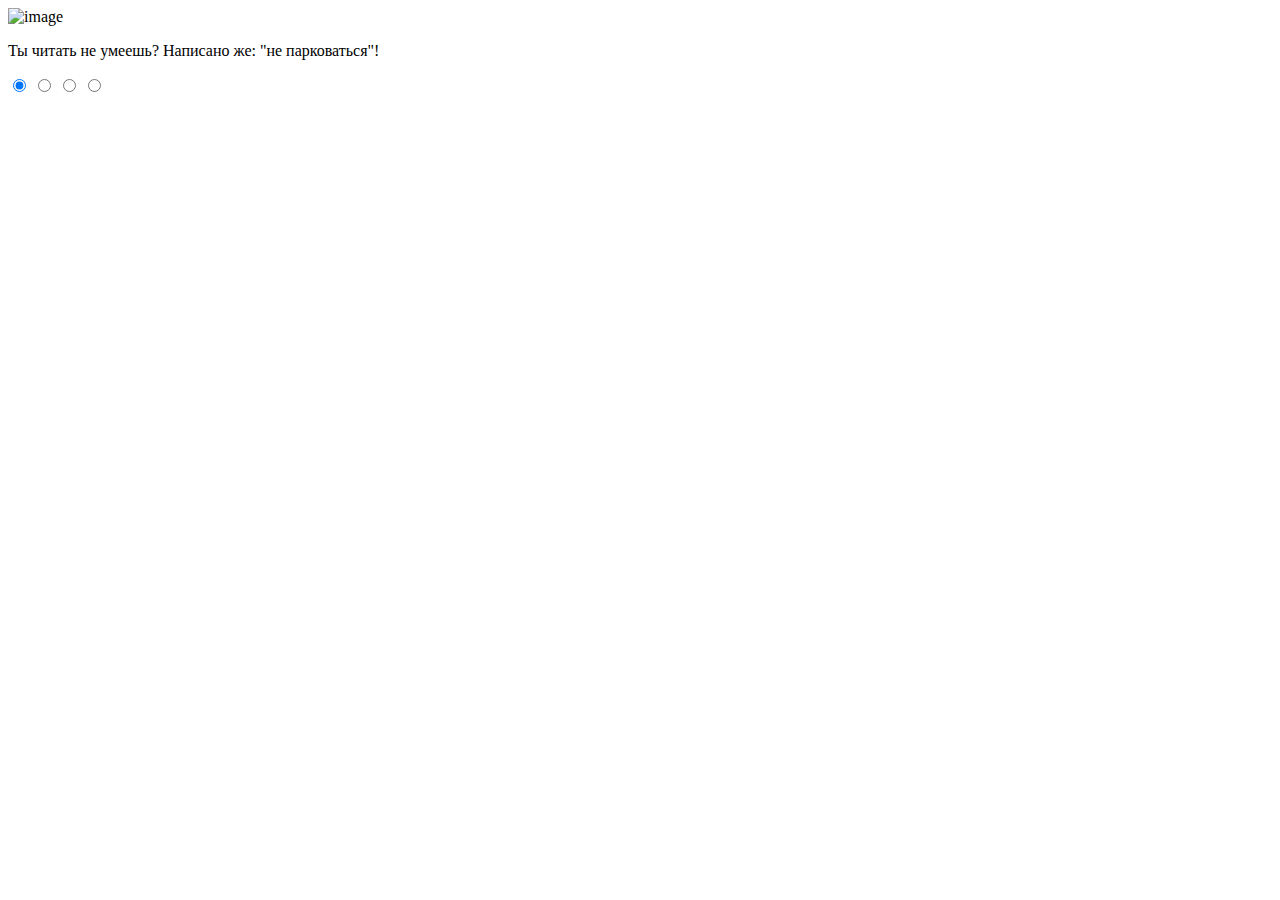
==== cssMemSlider/index.html @ 833609c4 "init: cssMemSlider-task (Fri, Oct 15, 2021 11:37:02 PM)" ====
<!DOCTYPE html>
<html lang="en">
  <head>
    <meta charset="UTF-8" />
    <meta http-equiv="X-UA-Compatible" content="IE=edge" />
    <meta name="viewport" content="width=device-width, initial-scale=1.0" />
    <link rel="stylesheet" href="style.css" />
    <link rel="preconnect" href="https://fonts.googleapis.com" />
    <link rel="preconnect" href="https://fonts.gstatic.com" crossorigin />
    <link
      href="https://fonts.googleapis.com/css2?family=Caveat&display=swap"
      rel="stylesheet"
    />
    <title>cssMemSlider</title>
  </head>
  <body>
    <body>
      <div class="container">
        <div class="inside-container">
          <img class="image" src="./assets/img/noparking.jpg" alt="image" />
        </div>
        <div class="bottom-part">
          <p>Ты читать не умеешь? Написано же: "не парковаться"!</p>
          <div class="controls">
            <input type="radio" name="radio-button" id="id-noparking" checked />
            <label for="id-noparking"></label>
            <input type="radio" name="radio-button" id="id-low" />
            <label for="id-low"></label>
            <input type="radio" name="radio-button" id="id-ktulhu" />
            <label for="id-ktulhu"></label>
            <input type="radio" name="radio-button" id="id-hello" />
            <label for="id-hello"></label>
          </div>
        </div>
      </div>
    </body>
  </body>
</html>
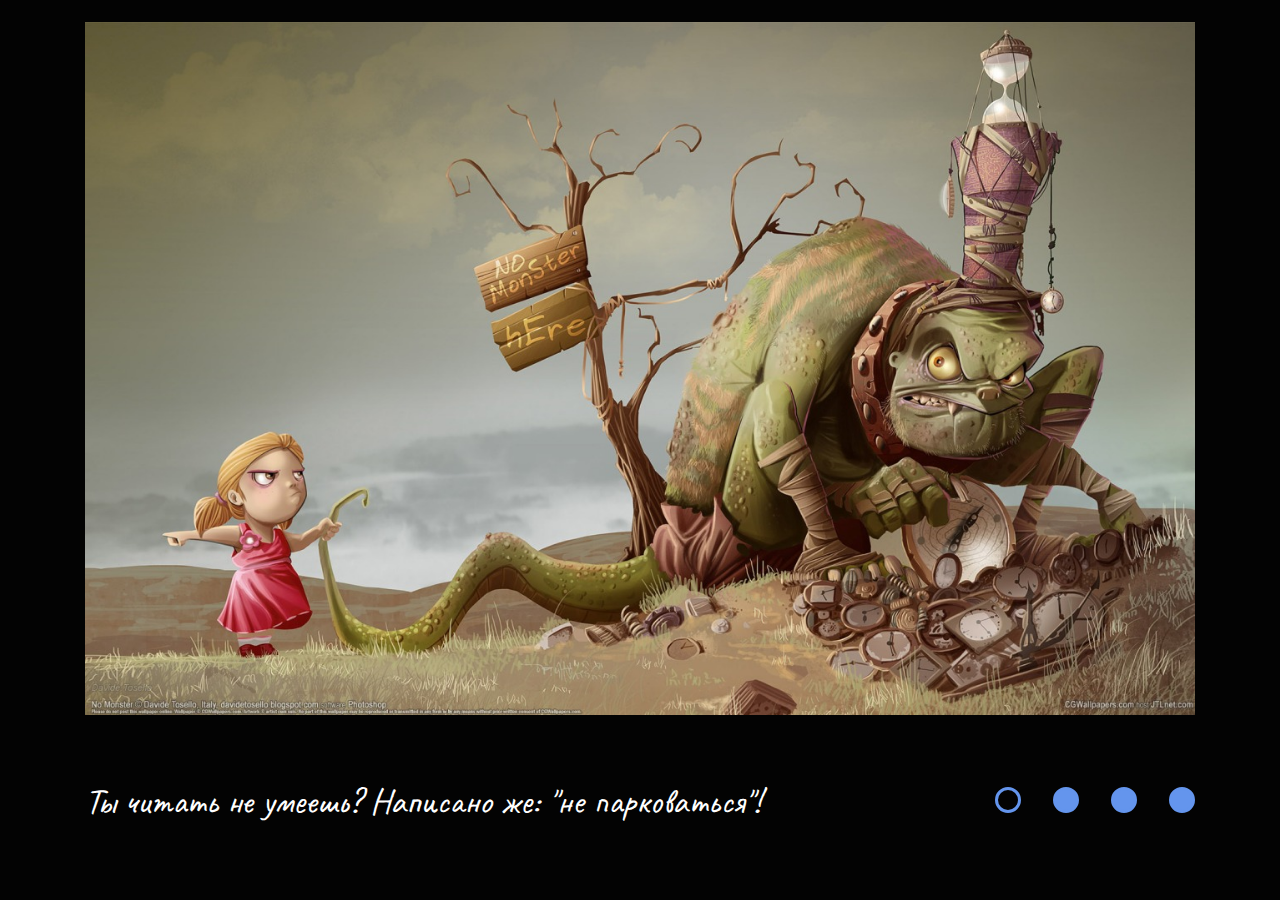
==== commit 1706403e: "feat: finish adding style for initial position (Sat, Oct 16, 2021 01:14:38 AM)" ====
--- a/cssMemSlider/index.html
+++ b/cssMemSlider/index.html
@@ -16,8 +16,37 @@
   <body>
     <body>
       <div class="container">
-        <div class="inside-container">
-          <img class="image" src="./assets/img/noparking.jpg" alt="image" />
+        <div class="outside-container">
+          <div class="inside-container">
+            <img
+              src="./assets/img/noparking.jpg"
+              alt="image"
+              class="img"
+              width="1330"
+              height="810"
+            />
+            <img
+              src="./assets/img/earth.jpg"
+              alt="image"
+              class="img"
+              width="1330"
+              height="810"
+            />
+            <img
+              src="./assets/img/flying.jpg"
+              alt="image"
+              class="img"
+              width="1330"
+              height="810"
+            />
+            <img
+              src="./assets/img/ktulhu.jpg"
+              alt="image"
+              class="img"
+              width="1330"
+              height="810"
+            />
+          </div>
         </div>
         <div class="bottom-part">
           <p>Ты читать не умеешь? Написано же: "не парковаться"!</p>
--- a/cssMemSlider/style.css
+++ b/cssMemSlider/style.css
@@ -0,0 +1,106 @@
+:root{
+    --cl-white:#ffffff;
+    --cl-dark:#030303;
+    --cl-blue:#6495ed;
+ 
+}
+
+body{
+    margin: 0 auto;
+    padding: 0;
+    
+    font-family: 'Caveat', cursive;
+    font-size: 36px;
+    color: var(--cl-white);
+
+    background-color: var(--cl-dark);
+}
+
+.container{
+    max-width: calc((100vh - 15%) / 0.61);
+    width: 100%;
+    margin: 0 auto;
+    box-sizing: border-box;
+    padding-left: 2%;
+    padding-right: 2%;
+
+}
+
+.outside-container{
+    max-width: calc((100vh - 15%) / 0.61 - 1%);
+    width: 100%;
+    max-height: calc(100vh - 15%);
+    height: 100%;
+    overflow: hidden;   
+}
+
+.inside-container{
+    display: flex;
+
+    margin:auto;
+    margin-top: 2%;
+    width: calc(100% *5);
+    height: 100%;
+
+
+}
+
+.img{
+    width: calc(100% / 5);
+    height: 100%;
+    margin:0;
+    object-fit: contain;
+}
+
+.bottom-part {
+    display: flex;
+    justify-content: space-between;
+    align-items: baseline;
+}
+
+.controls{
+    display: flex;
+    justify-content: space-between;
+    margin: 48px 0 48px 10px;
+    max-width: 200px;
+    width: 100%;
+}
+
+/*radio*/
+input{
+    display: none;
+}
+
+label {
+  
+    user-select: none;
+    cursor: pointer;
+}
+
+label:before{
+    display: inline-block;
+    left:0;
+    content: "";
+
+    width: 20px;
+    height: 20px;
+
+    background-color: var(--cl-blue);
+    border: 3px solid var(--cl-blue);
+    border-radius: 50%;
+}
+
+label:hover:before{
+    background-color: var(--cl-white);
+    border: 3px solid var(--cl-white);
+}
+
+input:checked + label:before {
+    background-color:var(--cl-dark);
+}    
+
+/*radio*/
+
+#id-low:checked .img{
+
+}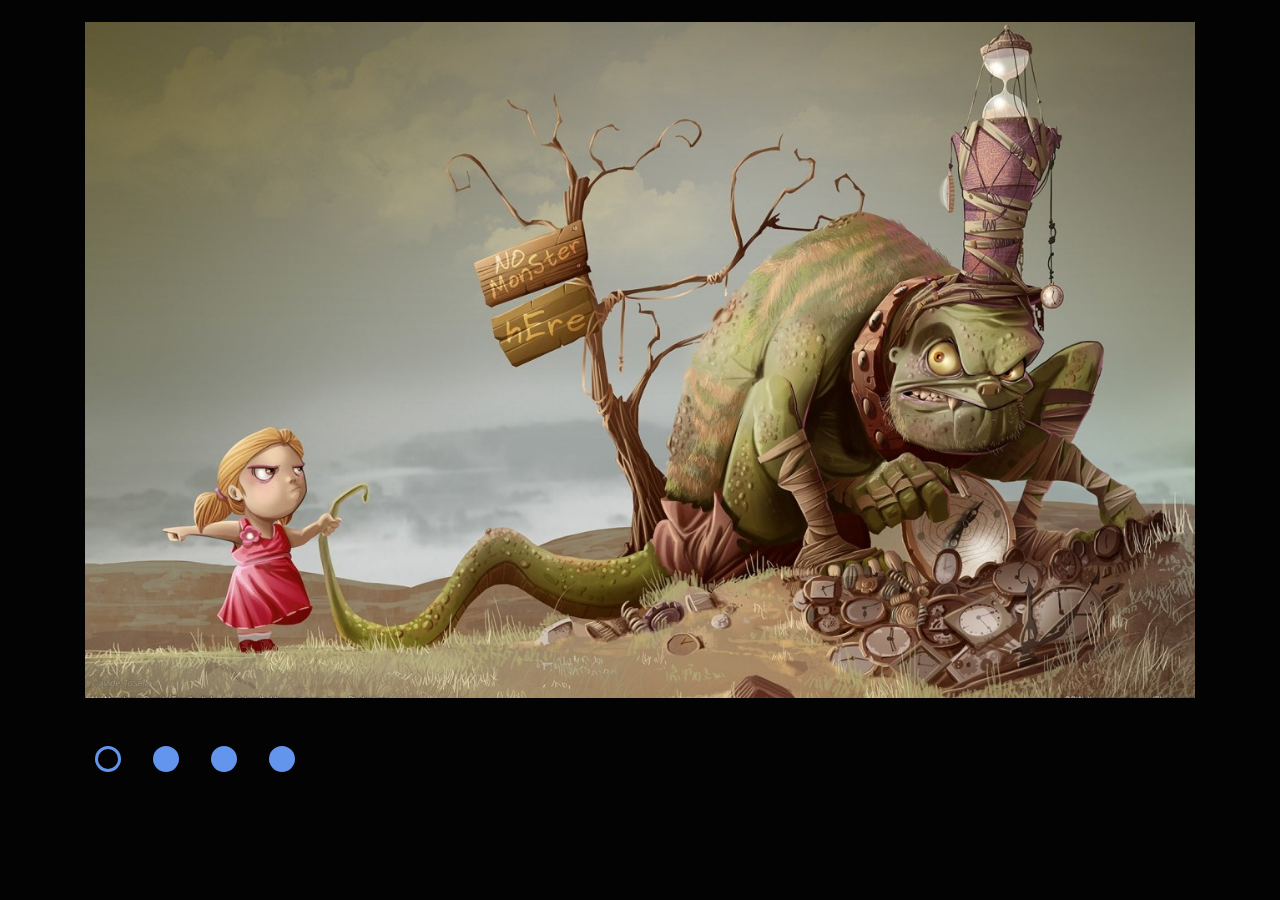
==== commit 0ecb0d00: "feat: add function of slider (Sat, Oct 16, 2021 07:09:15 PM)" ====
--- a/cssMemSlider/index.html
+++ b/cssMemSlider/index.html
@@ -14,54 +14,58 @@
     <title>cssMemSlider</title>
   </head>
   <body>
-    <body>
-      <div class="container">
-        <div class="outside-container">
-          <div class="inside-container">
-            <img
-              src="./assets/img/noparking.jpg"
-              alt="image"
-              class="img"
-              width="1330"
-              height="810"
-            />
-            <img
-              src="./assets/img/earth.jpg"
-              alt="image"
-              class="img"
-              width="1330"
-              height="810"
-            />
-            <img
-              src="./assets/img/flying.jpg"
-              alt="image"
-              class="img"
-              width="1330"
-              height="810"
-            />
-            <img
-              src="./assets/img/ktulhu.jpg"
-              alt="image"
-              class="img"
-              width="1330"
-              height="810"
-            />
+    <div class="container">
+      <div class="outside-container">
+        <input type="radio" name="radio-button" id="id-noparking" checked />
+        <input type="radio" name="radio-button" id="id-earth" />
+        <input type="radio" name="radio-button" id="id-flying" />
+        <input type="radio" name="radio-button" id="id-ktulhu" />
+
+        <div class="inside-container">
+          <img
+            src="./assets/img/noparking.jpg"
+            alt="image"
+            class="img"
+            width="1330"
+            height="810"
+            id="img-noparking"
+          />
+          <img
+            src="./assets/img/earth.jpg"
+            alt="image"
+            class="img"
+            width="1330"
+            height="810"
+            id="img-earth"
+          />
+          <img
+            src="./assets/img/flying.jpg"
+            alt="image"
+            class="img"
+            width="1330"
+            height="810"
+            id="img-flying"
+          />
+          <img
+            src="./assets/img/ktulhu.jpg"
+            alt="image"
+            class="img"
+            width="1330"
+            height="810"
+            id="img-ktulhu"
+          />
           </div>
-        </div>
-        <div class="bottom-part">
-          <p>Ты читать не умеешь? Написано же: "не парковаться"!</p>
           <div class="controls">
-            <input type="radio" name="radio-button" id="id-noparking" checked />
-            <label for="id-noparking"></label>
-            <input type="radio" name="radio-button" id="id-low" />
-            <label for="id-low"></label>
-            <input type="radio" name="radio-button" id="id-ktulhu" />
-            <label for="id-ktulhu"></label>
-            <input type="radio" name="radio-button" id="id-hello" />
-            <label for="id-hello"></label>
+            <label for="id-noparking"> </label>
+            <label for="id-earth"> </label>
+            <label for="id-flying"> </label>
+            <label for="id-ktulhu"> </label>
           </div>
+
+          <!--<p>Ты читать не умеешь? Написано же: "не парковаться"!</p>-->
+ 
         </div>
       </div>
-    </body>
+    </div>
   </body>
 </html>
--- a/cssMemSlider/style.css
+++ b/cssMemSlider/style.css
@@ -31,7 +31,7 @@
     width: 100%;
     max-height: calc(100vh - 15%);
     height: 100%;
-    overflow: hidden;   
+ /*   overflow: hidden;   */
 }
 
 .inside-container{
@@ -44,6 +44,14 @@
 
 
 }
+
+/*#img-no-parking{
+flex-grow:1
+}
+#img-earth, #img-flying, #img-ktulhu{
+    flex-grow:0
+}*/
+
 
 .img{
     width: calc(100% / 5);
@@ -52,11 +60,13 @@
     object-fit: contain;
 }
 
-.bottom-part {
+
+
+/*.bottom-part {
     display: flex;
     justify-content: space-between;
     align-items: baseline;
-}
+}*/
 
 .controls{
     display: flex;
@@ -72,35 +82,190 @@
 }
 
 label {
-  
+    display: inline-block;  
+
+    width: 20px;
+    height: 20px;
+    border-radius: 50%;
+
     user-select: none;
     cursor: pointer;
-}
-
-label:before{
-    display: inline-block;
-    left:0;
-    content: "";
-
-    width: 20px;
-    height: 20px;
-
     background-color: var(--cl-blue);
     border: 3px solid var(--cl-blue);
-    border-radius: 50%;
-}
-
-label:hover:before{
+}
+
+label:after{
+
+    left:0;
+    content: " ";
+
+
+    background-color: var(--cl-dark);
+  /*  border: 3px solid var(--cl-blue);*/
+
+}
+
+label:hover{
     background-color: var(--cl-white);
     border: 3px solid var(--cl-white);
 }
 
-input:checked + label:before {
-    background-color:var(--cl-dark);
-}    
+
+#id-noparking:checked ~ .controls label:nth-of-type(1),
+#id-earth:checked ~ .controls label:nth-of-type(2),
+#id-flying:checked ~ .controls label:nth-of-type(3),
+#id-ktulhu:checked ~ .controls label:nth-of-type(4){
+    background-color: var(--cl-dark);   
+}
 
 /*radio*/
 
-#id-low:checked .img{
-
-}+@media (max-width: 1024px){
+
+    label:before{
+        width: 15px;
+        height: 15px;
+        border: 2px solid var(--cl-blue);
+    }
+
+    label:hover:before{
+        border: 2px solid var(--cl-white);
+    }
+  p{  
+    font-size: 28px;
+  }  
+  .controls{
+    max-width: 150px;
+}
+}
+
+@media (max-width: 768px){
+    .bottom-part {
+        flex-direction:column-reverse;
+        justify-content: space-between;
+        align-items: baseline;
+    }  
+    
+    label:before{
+        width: 10px;
+        height: 10px;
+        border: 1px solid var(--cl-blue);
+    }
+    label:hover:before{
+        border: 1px solid var(--cl-white);
+    }
+
+    .controls{
+        margin: 0 auto;
+        max-width: 100px;
+    }
+
+}
+
+/*animation*/
+
+.img{
+    z-index: 0;
+    opacity:0;
+    transition: transform 0.5s, opacity 0.5s; 
+}
+
+#img-noparking{
+    opacity:1;
+}
+
+/*serene*/
+
+
+/*parking*/
+
+
+/*earth checked*/
+
+#id-earth:checked ~ .inside-container > #img-earth{
+    z-index: 1;
+    opacity:1;
+    transform: translateX(-100%);  
+
+}
+
+#id-earth:checked ~ .inside-container > #img-noparking{
+    z-index: 0;
+    transform: translateX(-100%); 
+    opacity:0;
+}
+    
+#id-earth:checked ~ .inside-container > #img-flying{
+    z-index: 0;
+    transform: translateX(-100%); 
+    opacity:0;
+}
+
+
+#id-earth:checked ~ .inside-container > #img-ktulhu{
+    z-index: 0;
+    transform: translateX(-100%); 
+    opacity:0;
+}
+
+/*dragons checked*/
+
+#id-flying:checked ~ .inside-container > #img-flying{
+   z-index: 1;
+    transform: translateX(-200%);  
+    opacity:1;
+
+}
+
+#id-flying:checked ~ .inside-container > #img-noparking{
+    z-index: 0;
+     transform: translateX(-100%); 
+     opacity:0;
+  
+ }
+
+
+ #id-flying:checked ~ .inside-container > #img-earth{
+    z-index: 0;
+     transform: translateX(-200%); 
+     opacity:0;
+  
+ }
+
+ #id-flying:checked ~ .inside-container > #img-ktulhu{
+    z-index: 0;
+     transform: translateX(-100%); 
+     opacity:0;
+  
+ }
+
+/*ktulhu checked*/
+#id-ktulhu:checked ~ .inside-container > #img-ktulhu{
+    z-index: 1;
+    opacity:1;
+    transform: translateX(-300%);  
+}
+
+#id-ktulhu:checked ~ .inside-container > #img-noparking{
+    z-index: 0;
+     transform: translateX(-100%); 
+     opacity:0;
+  
+ }
+
+ #id-ktulhu:checked ~ .inside-container > #img-earth{
+    z-index: 0;
+     transform: translateX(-100%); 
+     opacity:0;
+  
+ }
+
+#id-ktulhu:checked ~ .inside-container > #img-flying{
+    z-index: 0;
+     transform: translateX(-300%); 
+     opacity:0;
+  
+ }
+
+
+
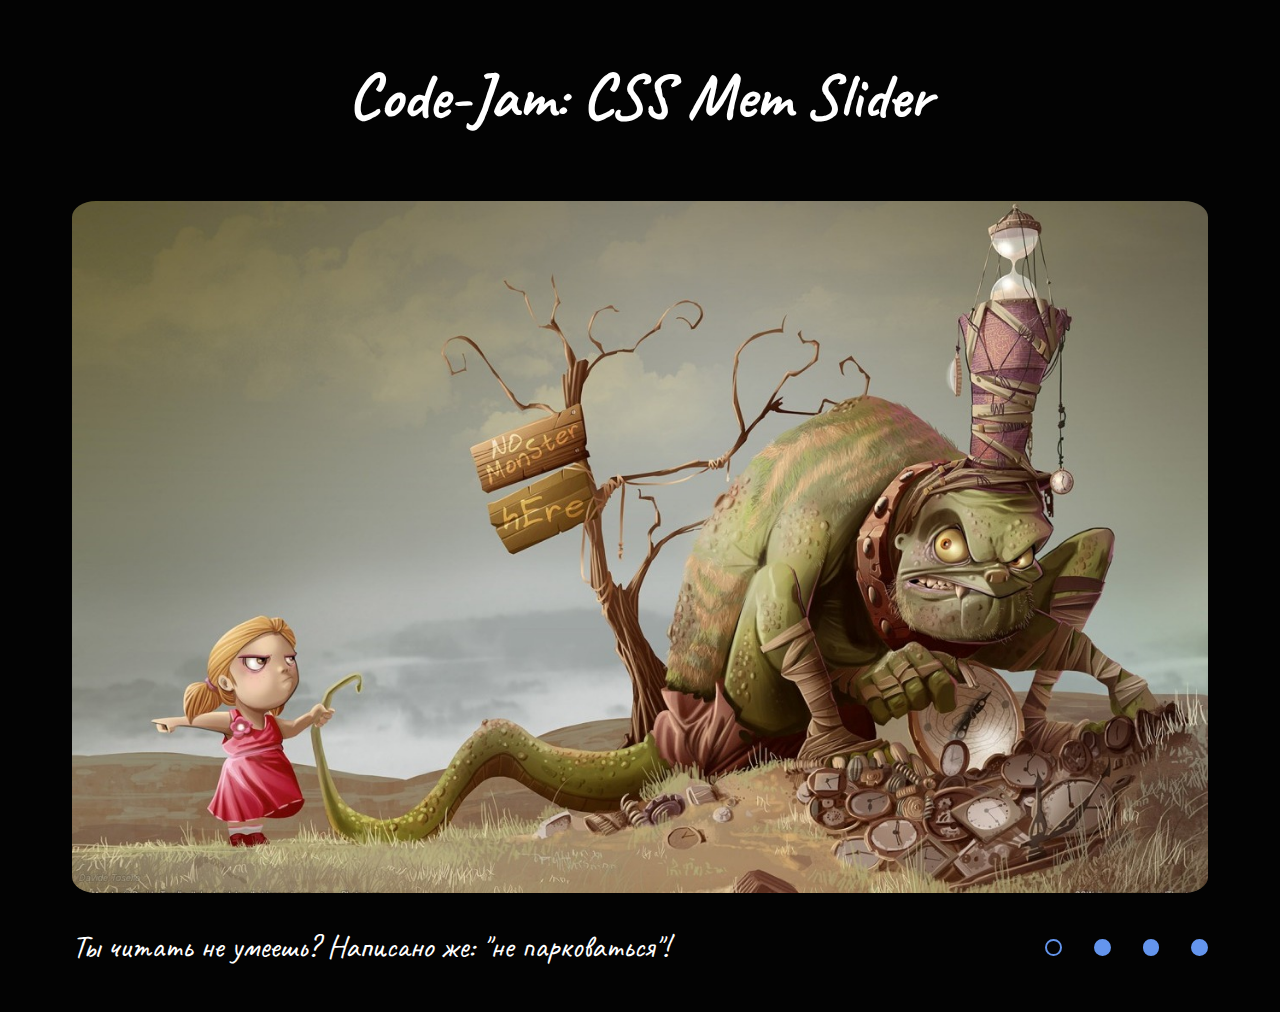
==== commit dc4f2fbd: "feat: add slider (Sat, Oct 16, 2021 10:39:38 PM)" ====
--- a/cssMemSlider/index.html
+++ b/cssMemSlider/index.html
@@ -15,6 +15,7 @@
   </head>
   <body>
     <div class="container">
+      <h1>Code-Jam: CSS Mem Slider</h1>
       <div class="outside-container">
         <input type="radio" name="radio-button" id="id-noparking" checked />
         <input type="radio" name="radio-button" id="id-earth" />
@@ -54,16 +55,27 @@
             height="810"
             id="img-ktulhu"
           />
-          </div>
-          <div class="controls">
-            <label for="id-noparking"> </label>
-            <label for="id-earth"> </label>
-            <label for="id-flying"> </label>
-            <label for="id-ktulhu"> </label>
-          </div>
+        </div>
 
-          <!--<p>Ты читать не умеешь? Написано же: "не парковаться"!</p>-->
- 
+        <div class="controls">
+          <label for="id-noparking"> </label>
+          <label for="id-earth"> </label>
+          <label for="id-flying"> </label>
+          <label for="id-ktulhu"> </label>
+        </div>
+        <div class="sentences">
+          <p class="sentence" id="s-noparking">
+            Ты читать не умеешь? Написано же: "не парковаться"!
+          </p>
+          <p class="sentence" id="s-earth">
+            Приветствую вас, жители Марса! Эээ, мы же на Марсе?
+          </p>
+          <p class="sentence" id="s-flying">
+            Низковато пошли. Видать - к дождю...
+          </p>
+          <p class="sentence" id="s-ktulhu">
+            Слышал, вы меня все поминаете. Скучаете. Ну так я пришел!
+          </p>
         </div>
       </div>
     </div>
--- a/cssMemSlider/style.css
+++ b/cssMemSlider/style.css
@@ -7,31 +7,34 @@
 
 body{
     margin: 0 auto;
-    padding: 0;
-    
+    padding: 1%;
+  
     font-family: 'Caveat', cursive;
-    font-size: 36px;
+    font-size: 2rem;
+
     color: var(--cl-white);
-
     background-color: var(--cl-dark);
 }
 
 .container{
-    max-width: calc((100vh - 15%) / 0.61);
+    max-width: calc((100vh - 15%) / 0.6);
     width: 100%;
     margin: 0 auto;
     box-sizing: border-box;
     padding-left: 2%;
     padding-right: 2%;
-
+}
+
+h1{
+    text-align: center;
 }
 
 .outside-container{
-    max-width: calc((100vh - 15%) / 0.61 - 1%);
+    max-width: calc((100vh - 15%) / 0.6 - 1%);
     width: 100%;
     max-height: calc(100vh - 15%);
     height: 100%;
- /*   overflow: hidden;   */
+    overflow: hidden; 
 }
 
 .inside-container{
@@ -41,39 +44,39 @@
     margin-top: 2%;
     width: calc(100% *5);
     height: 100%;
-
-
-}
-
-/*#img-no-parking{
-flex-grow:1
-}
-#img-earth, #img-flying, #img-ktulhu{
-    flex-grow:0
-}*/
-
+}
 
 .img{
     width: calc(100% / 5);
     height: 100%;
     margin:0;
     object-fit: contain;
-}
-
-
-
-/*.bottom-part {
-    display: flex;
-    justify-content: space-between;
-    align-items: baseline;
-}*/
+    border-radius: 1.5rem/0.5em;
+}
 
 .controls{
     display: flex;
-    justify-content: space-between;
-    margin: 48px 0 48px 10px;
-    max-width: 200px;
+    justify-content: flex-end;
+    column-gap: 2rem;
+    align-items: center;
+    z-index: 15;
+    margin: 2rem 0 1rem 0;
     width: 100%;
+}
+
+.sentences{
+    display: flex;
+    z-index: 0;
+    width: 400%;
+    margin-top: -5.5rem;
+}
+
+.sentence{
+    z-index: 0;
+    max-width: 100%;
+    width:80%;
+    margin-left: 0;
+    transition: transform 0.5s; 
 }
 
 /*radio*/
@@ -81,62 +84,188 @@
     display: none;
 }
 
-label {
-    display: inline-block;  
-
-    width: 20px;
-    height: 20px;
-    border-radius: 50%;
-
+label{
+    z-index: 15;
     user-select: none;
     cursor: pointer;
+}
+
+label:before{
+    display: inline-block;
+    left:0;
+    z-index: 15;
+    content: "";
+
+    width: 0.8rem;
+    height: 0.8rem;
+ 
     background-color: var(--cl-blue);
-    border: 3px solid var(--cl-blue);
-}
-
-label:after{
-
-    left:0;
-    content: " ";
-
-
-    background-color: var(--cl-dark);
-  /*  border: 3px solid var(--cl-blue);*/
-
-}
-
-label:hover{
+    border: 0.15rem solid var(--cl-blue);
+    border-radius: 50%;
+}
+
+label:hover:before{
     background-color: var(--cl-white);
-    border: 3px solid var(--cl-white);
-}
-
-
-#id-noparking:checked ~ .controls label:nth-of-type(1),
-#id-earth:checked ~ .controls label:nth-of-type(2),
-#id-flying:checked ~ .controls label:nth-of-type(3),
-#id-ktulhu:checked ~ .controls label:nth-of-type(4){
+    border: 0.15rem solid var(--cl-white);
+}
+
+#id-noparking:checked ~ .controls label:nth-of-type(1):before,
+#id-earth:checked ~ .controls label:nth-of-type(2):before,
+#id-flying:checked ~ .controls label:nth-of-type(3):before,
+#id-ktulhu:checked ~ .controls label:nth-of-type(4):before{
     background-color: var(--cl-dark);   
 }
 
 /*radio*/
 
-@media (max-width: 1024px){
-
-    label:before{
-        width: 15px;
-        height: 15px;
-        border: 2px solid var(--cl-blue);
-    }
-
-    label:hover:before{
-        border: 2px solid var(--cl-white);
-    }
-  p{  
-    font-size: 28px;
+
+/*animation*/
+
+.img{
+    z-index: 5;
+    opacity:0;
+    transition: transform 0.5s, opacity 0.5s; 
+}
+
+/*first input*/
+
+#img-noparking,#s-noparking{
+    opacity:1;
+}
+
+#id-noparking:checked ~ .sentences > #s-flying,
+#id-noparking:checked ~ .sentences > #s-ktulhu,
+#id-noparking:checked ~ .sentences > #s-earth{
+    z-index: 0;
+    opacity:0;
+}
+
+#id-earth:checked ~ .inside-container > #img-earth,
+#id-earth:checked ~ .sentences > #s-earth{
+    z-index: 10;
+    opacity:1;
+    transform: translateX(-100%);  
+}
+
+/*second input*/
+
+#id-earth:checked ~ .sentences > #s-noparking,
+#id-earth:checked ~ .sentences > #s-flying{
+    z-index: 0;
+    opacity:0;
+    transform: translateX(-100%); 
+}
+
+#id-earth:checked ~ .sentences > #s-ktulhu{
+    z-index: 0;
+    opacity:0;
+    transform: translateX(-200%); 
+}
+
+#id-earth:checked ~ .inside-container > #img-noparking,
+#id-earth:checked ~ .inside-container > #img-flying{
+    z-index: 5;
+    transform: translateX(-100%); 
+    opacity:0;
+}
+
+#id-earth:checked ~ .inside-container > #img-ktulhu{
+    z-index: 5;
+    transform: translateX(-200%); 
+    opacity:0;
+}
+    
+/*third input*/
+
+#id-flying:checked ~ .inside-container > #img-flying,
+#id-flying:checked ~ .sentences > #s-flying{
+   z-index: 10;
+    transform: translateX(-200%);  
+    opacity:1;
+}
+
+#id-flying:checked ~ .inside-container > #img-noparking,
+#id-flying:checked ~ .inside-container > #img-ktulhu{
+    z-index: 5;
+     transform: translateX(-100%); 
+     opacity:0;
+}
+
+#id-flying:checked ~ .inside-container > #img-earth{
+    z-index: 5;
+     transform: translateX(-200%); 
+     opacity:0;
+}
+
+#id-flying:checked ~ .sentences > #s-noparking,
+#id-flying:checked ~ .sentences > #s-ktulhu{
+    z-index: 0;
+    opacity:0;
+    transform: translateX(-100%); 
+}
+
+#id-flying:checked ~ .sentences > #s-earth{
+    z-index: 0;
+    opacity:0;
+    transform: translateX(-200%); 
+}
+
+/*forth input*/
+
+#id-ktulhu:checked ~ .inside-container > #img-ktulhu,
+#id-ktulhu:checked ~ .sentences > #s-ktulhu{
+    z-index: 10;
+    opacity:1;
+    transform: translateX(-300%);  
+}
+
+#id-ktulhu:checked ~ .inside-container > #img-noparking{
+    z-index: 5;
+    transform: translateX(-100%); 
+    opacity:0;
+}
+
+#id-ktulhu:checked ~ .inside-container > #img-earth{
+    z-index: 5;
+    transform: translateX(-200%); 
+    opacity:0;
+}
+
+#id-ktulhu:checked ~ .inside-container > #img-flying{
+    z-index: 5;
+     transform: translateX(-300%); 
+     opacity:0;
+}
+
+#id-ktulhu:checked ~ .sentences > #s-noparking{
+    z-index: 0;
+    opacity:0;
+    transform: translateX(-100%); 
+}
+
+#id-ktulhu:checked ~ .sentences > #s-earth{
+    z-index: 0;
+    opacity:0;
+    transform: translateX(-200%); 
+}
+
+#id-ktulhu:checked ~ .sentences > #s-flying{
+    z-index: 0;
+    opacity:0;
+    transform: translateX(-300%); 
+}
+
+/*adaptivity*/
+
+ @media (max-width: 1024px){
+ 
+  .sentences{  
+      margin-top: -5rem;
+      } 
+  .sentence{  
+    font-size: 1.7rem;
   }  
-  .controls{
-    max-width: 150px;
-}
+
 }
 
 @media (max-width: 768px){
@@ -145,127 +274,30 @@
         justify-content: space-between;
         align-items: baseline;
     }  
-    
-    label:before{
-        width: 10px;
-        height: 10px;
-        border: 1px solid var(--cl-blue);
+
+   .controls{
+        justify-content: center;
+        margin: 0 auto;
+        margin-top: 1rem;
+        max-width: 15rem;
     }
-    label:hover:before{
-        border: 1px solid var(--cl-white);
-    }
-
-    .controls{
-        margin: 0 auto;
-        max-width: 100px;
-    }
-
-}
-
-/*animation*/
-
-.img{
-    z-index: 0;
-    opacity:0;
-    transition: transform 0.5s, opacity 0.5s; 
-}
-
-#img-noparking{
-    opacity:1;
-}
-
-/*serene*/
-
-
-/*parking*/
-
-
-/*earth checked*/
-
-#id-earth:checked ~ .inside-container > #img-earth{
-    z-index: 1;
-    opacity:1;
-    transform: translateX(-100%);  
-
-}
-
-#id-earth:checked ~ .inside-container > #img-noparking{
-    z-index: 0;
-    transform: translateX(-100%); 
-    opacity:0;
-}
-    
-#id-earth:checked ~ .inside-container > #img-flying{
-    z-index: 0;
-    transform: translateX(-100%); 
-    opacity:0;
-}
-
-
-#id-earth:checked ~ .inside-container > #img-ktulhu{
-    z-index: 0;
-    transform: translateX(-100%); 
-    opacity:0;
-}
-
-/*dragons checked*/
-
-#id-flying:checked ~ .inside-container > #img-flying{
-   z-index: 1;
-    transform: translateX(-200%);  
-    opacity:1;
-
-}
-
-#id-flying:checked ~ .inside-container > #img-noparking{
-    z-index: 0;
-     transform: translateX(-100%); 
-     opacity:0;
-  
- }
-
-
- #id-flying:checked ~ .inside-container > #img-earth{
-    z-index: 0;
-     transform: translateX(-200%); 
-     opacity:0;
-  
- }
-
- #id-flying:checked ~ .inside-container > #img-ktulhu{
-    z-index: 0;
-     transform: translateX(-100%); 
-     opacity:0;
-  
- }
-
-/*ktulhu checked*/
-#id-ktulhu:checked ~ .inside-container > #img-ktulhu{
-    z-index: 1;
-    opacity:1;
-    transform: translateX(-300%);  
-}
-
-#id-ktulhu:checked ~ .inside-container > #img-noparking{
-    z-index: 0;
-     transform: translateX(-100%); 
-     opacity:0;
-  
- }
-
- #id-ktulhu:checked ~ .inside-container > #img-earth{
-    z-index: 0;
-     transform: translateX(-100%); 
-     opacity:0;
-  
- }
-
-#id-ktulhu:checked ~ .inside-container > #img-flying{
-    z-index: 0;
-     transform: translateX(-300%); 
-     opacity:0;
-  
- }
-
-
-
+
+    .sentences{  
+        margin-top: 0;
+      }
+      
+    .sentence{
+        max-width: 80%;
+    }  
+
+}
+
+@media (max-width: 600px){
+    h1{
+       font-size: 2rem; }  
+    .sentence{
+        max-width: 20%;
+        font-size: 1rem;
+    }  
+
+}
